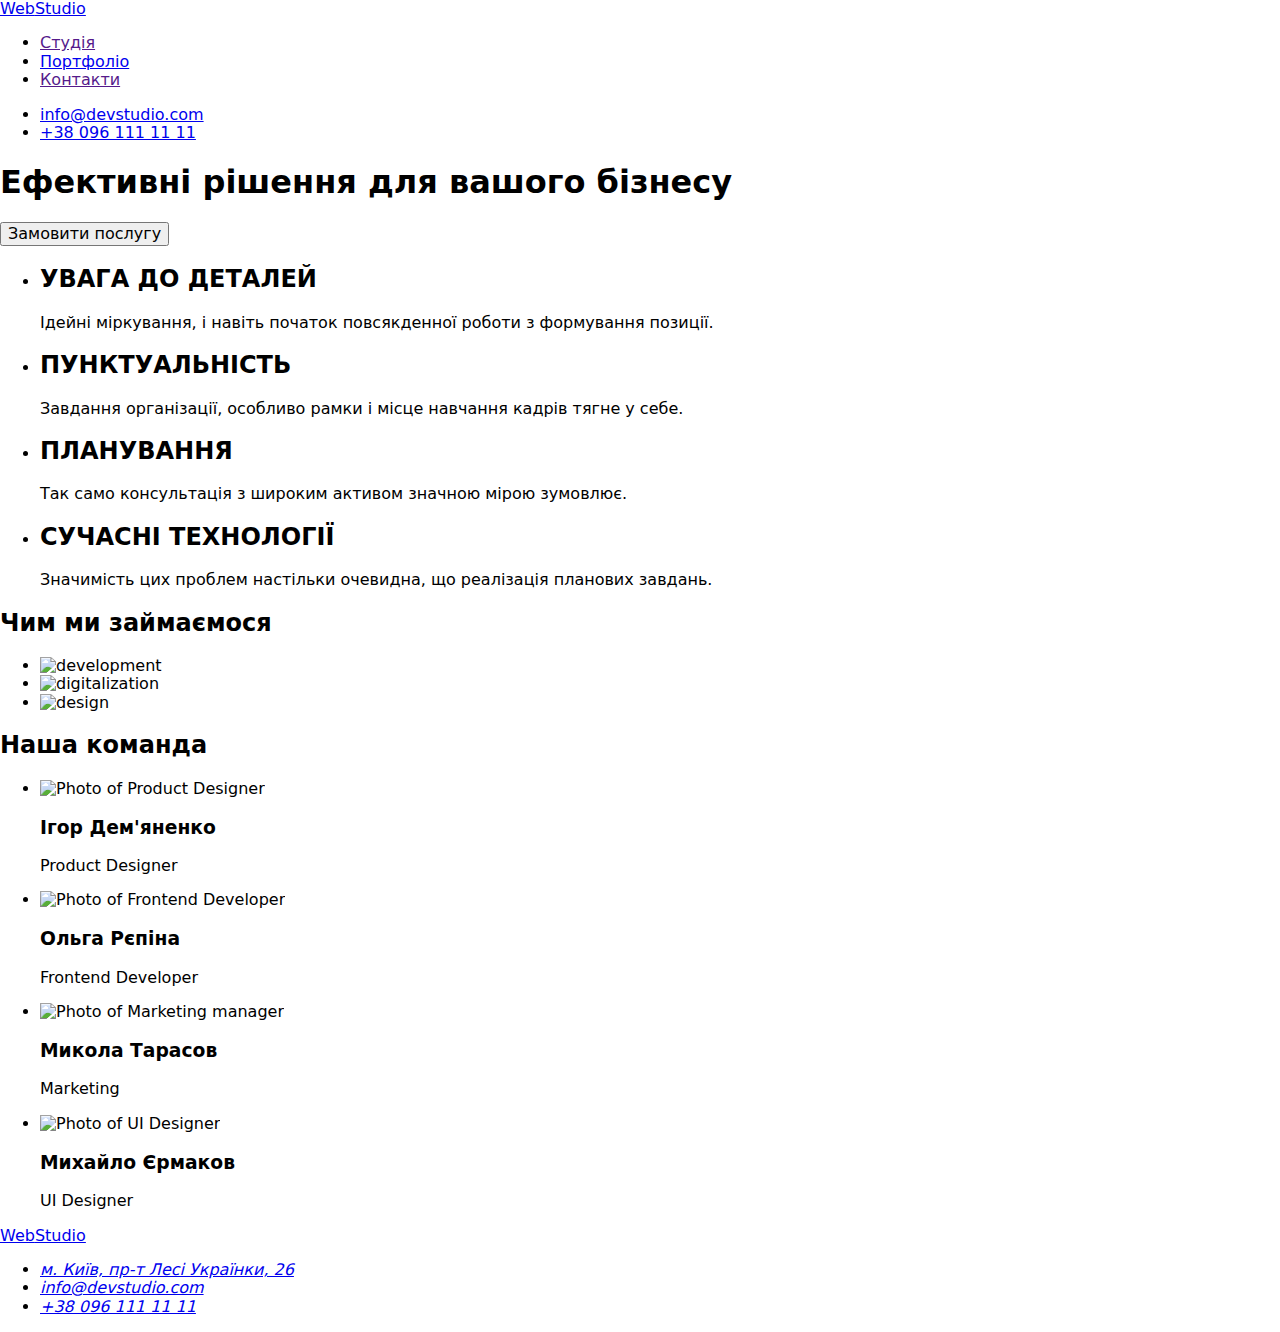
==== index.html @ 688cbc4c "Add files via upload" ====
<!DOCTYPE html>
<html lang="uk">
<head>
    <meta charset="UTF-8">
    <meta http-equiv="X-UA-Compatible" content="IE=edge">
    <meta name="viewport" content="width=device-width, initial-scale=1.0">
    <title>WebStudio</title>
    <link rel="preconnect" href="https://fonts.googleapis.com">
    <link rel="preconnect" href="https://fonts.gstatic.com" crossorigin>
    <link href="https://fonts.googleapis.com/css2?family=Raleway:wght@700&family=Roboto:wght@400;500;700;900&display=swap" rel="stylesheet">
    <link rel="stylesheet" href="https://cdnjs.cloudflare.com/ajax/libs/modern-normalize/1.1.0/modern-normalize.min.css">
    <link rel="stylesheet" href="./css/styles.css">
</head>
    <body>
         <header class="page-header">
            <div class="container">
                <nav class="header-nav list">
                    <a href="./index.html" class="header-logo"><span class="color-logo">Web</span>Studio</a>
                    <ul class="header-list">
                        <li class="item"><a href="" class="header-link link">Студія</a></li>
                        <li class="item"><a href="./portfolio.html" class="header-link link">Портфоліо</a></li>
                        <li class="item"><a href="" class="header-link link">Контакти</a></li>
                    </ul>
                </nav>
                <ul>
                    <li><a href="mailto:info@devstudio.com" class="address-link">info@devstudio.com</a></li>
                    <li><a href="tell:+380961111111" class="address-link">+38 096 111 11 11</a></li>
                    </ul>
            </div>
        </header>
        <main>
                <section class="hero">
                    <h1 class="hero-title">Ефективні рішення для вашого бізнесу</h1>
                    <button type="button" class="hero-btn">Замовити послугу</button>
                </section>  
            <section class="hero-topic">
                <div class="container">
                    <ul class="topic-list">
                    <li class="list-title">
                        <h2 class="main-title">УВАГА ДО ДЕТАЛЕЙ</h2>
                        <p class="second-title">Ідейні міркування, і навіть початок повсякденної роботи з формування позиції.</p>
                    </li>
                    <li class="list-title">
                        <h2 class="main-title">ПУНКТУАЛЬНІСТЬ</h2>
                        <p class="second-title">Завдання організації, особливо рамки і місце навчання кадрів тягне у себе.</p>
                    </li>
                    <li class="list-title">
                        <h2 class="main-title">ПЛАНУВАННЯ</h2>
                        <p class="second-title">Так само консультація з широким активом значною мірою зумовлює.</p>
                    </li>
                    <li class="list-title">
                        <h2 class="main-title">СУЧАСНІ ТЕХНОЛОГІЇ</h2>
                        <p class="second-title">Значимість цих проблем настільки очевидна, що реалізація планових завдань.</p>
                    </li>
                </ul></div>
            </section>
            <section class="about">
                <div class="container">
                    <h2 class="about-hero">Чим ми займаємося</h2>
                    <ul class="about-img">
                    <li class="img-list"><img src="./images/images_1.jpg" alt="development" width="400"></li>
                    <li class="img-list"><img src="./images/images_2.jpg" alt="digitalization" width="400"></li>
                    <li class="img-list"><img src="./images/images_3.jpg" alt="design" width="400"></li>
                    </ul>
                </div>
            </section>
            <section>
                <div class="container">
                    <h2 class="team">Наша команда</h2>
                    <ul class="team-list">
                        <li class="team-items">
                            <img class="img-team" src="./images/img_4.jpg" alt="Photo of Product Designer" width="400">
                            <h3 class="team-title">Ігор Дем'яненко</h3>
                            <p class="team-pre-title">Product Designer</p>
                        </li>
                        <li class="team-items">
                            <img class="img-team" src="./images/img_5.jpg" alt="Photo of Frontend Developer" width="400">
                            <h3 class="team-title">Ольга Рєпіна</h3>
                            <p class="team-pre-title">Frontend Developer</p>
                        </li>
                        <li class="team-items">
                            <img class="img-team" src="./images/img_6.jpg" alt="Photo of Marketing manager" width="400">
                            <h3 class="team-title">Микола Тарасов</h3>
                            <p class="team-pre-title">Marketing</p>
                        </li>
                        <li class="team-items">
                            <img class="img-team" src="./images/img_7.jpg" alt="Photo of UI Designer" width="400">
                            <h3 class="team-title">Михайло Єрмаков</h3>
                            <p class="team-pre-title">UI Designer</p>
                        </li>
                    </ul>
                </div>
            </section>
        </main>
        
        <!-- Футер-->
        <footer class="footer-block">
            <a href="/index.html" class="footer-logo"><span class="logo-footer">Web</span>Studio</a>
            <address class="footer-address">  
                <ul class="address-list">
                    <li><a href="https://www.google.com/maps/" class="footer-link-adress">м. Київ, пр-т Лесі Українки, 26</a></li>
                    <li><a href="mailto:info@devstudio.com" class="address-link">info@devstudio.com</a></li>
                    <li><a href="tell:+380961111111" class="address-link">+38 096 111 11 11</a></li>
                </ul>
            </address>
        </footer>
    </body>



</html>
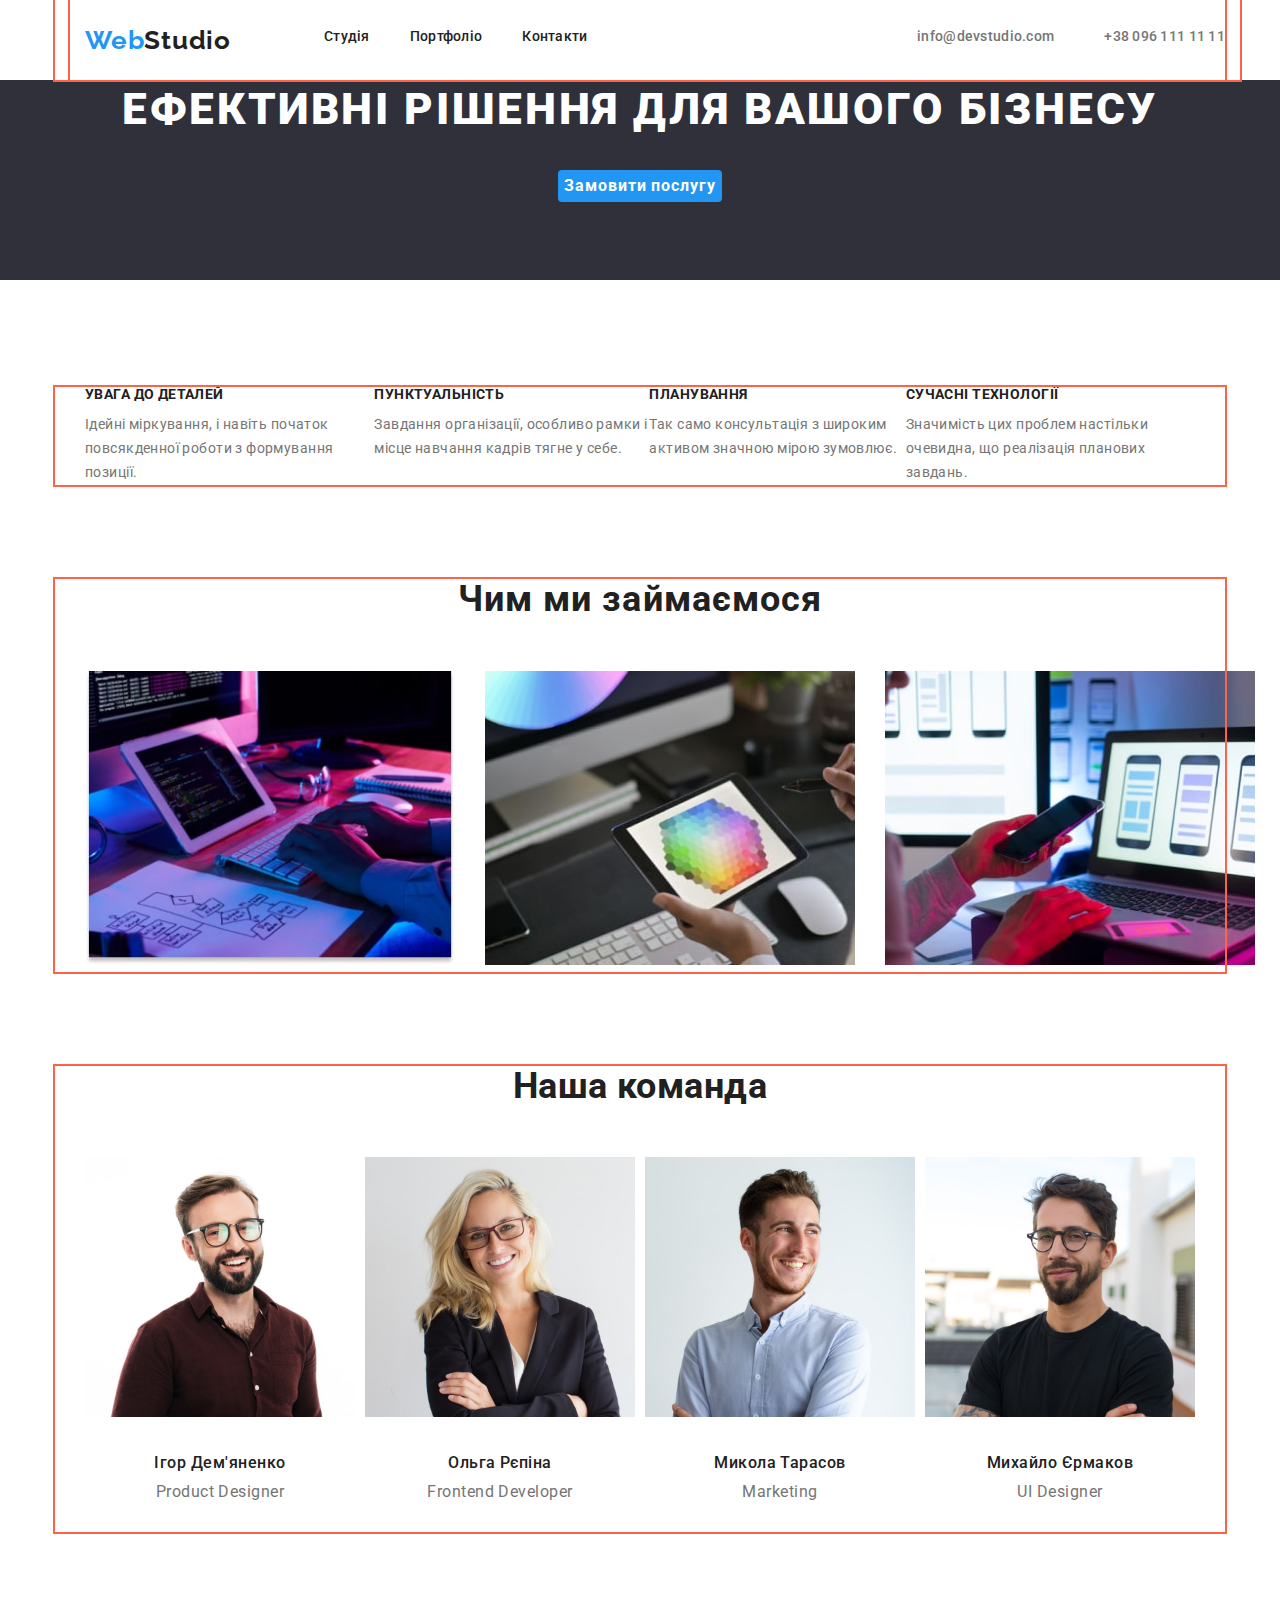
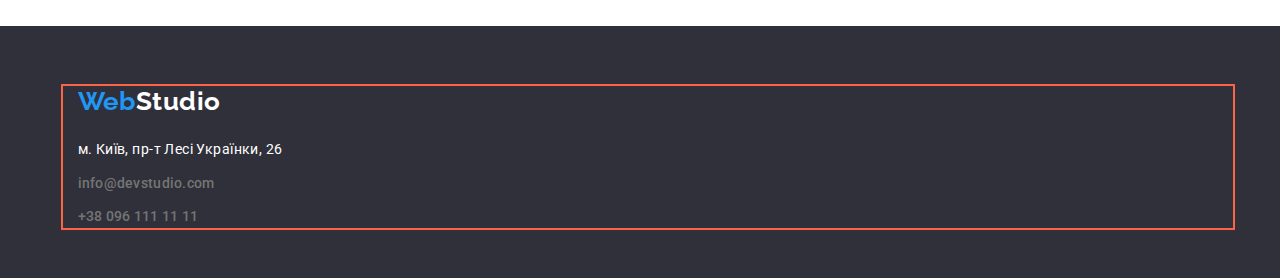
==== commit 1aacc706: "update_22.11" ====
--- a/index.html
+++ b/index.html
@@ -14,18 +14,19 @@
     <body>
          <header class="page-header">
             <div class="container">
-                <nav class="header-nav list">
+                <nav class="container header-nav">
                     <a href="./index.html" class="header-logo"><span class="color-logo">Web</span>Studio</a>
                     <ul class="header-list">
                         <li class="item"><a href="" class="header-link link">Студія</a></li>
                         <li class="item"><a href="./portfolio.html" class="header-link link">Портфоліо</a></li>
                         <li class="item"><a href="" class="header-link link">Контакти</a></li>
                     </ul>
+                
+                <ul class="mail-tell">
+                    <li class="item"><a href="mailto:info@devstudio.com" class="address-link">info@devstudio.com</a></li>
+                    <li class="item"><a href="tell:+380961111111" class="address-link">+38 096 111 11 11</a></li>
+                    </ul>
                 </nav>
-                <ul>
-                    <li><a href="mailto:info@devstudio.com" class="address-link">info@devstudio.com</a></li>
-                    <li><a href="tell:+380961111111" class="address-link">+38 096 111 11 11</a></li>
-                    </ul>
             </div>
         </header>
         <main>
@@ -51,40 +52,40 @@
                     <li class="list-title">
                         <h2 class="main-title">СУЧАСНІ ТЕХНОЛОГІЇ</h2>
                         <p class="second-title">Значимість цих проблем настільки очевидна, що реалізація планових завдань.</p>
-                    </li>
+                    </li> 
                 </ul></div>
             </section>
             <section class="about">
                 <div class="container">
                     <h2 class="about-hero">Чим ми займаємося</h2>
                     <ul class="about-img">
-                    <li class="img-list"><img src="./images/images_1.jpg" alt="development" width="400"></li>
-                    <li class="img-list"><img src="./images/images_2.jpg" alt="digitalization" width="400"></li>
-                    <li class="img-list"><img src="./images/images_3.jpg" alt="design" width="400"></li>
+                    <li class="img-list"><img src="./images/images_1.jpg" alt="development" width="370" height="294"></li>
+                    <li class="img-list"><img src="./images/images_2.jpg" alt="digitalization" width="370" height="294"></li>
+                    <li class="img-list"><img src="./images/images_3.jpg" alt="design" width="370" height="294"></li>
                     </ul>
                 </div>
             </section>
             <section>
                 <div class="container">
-                    <h2 class="team">Наша команда</h2>
+                    <h2 class="team-hero">Наша команда</h2>
                     <ul class="team-list">
                         <li class="team-items">
-                            <img class="img-team" src="./images/img_4.jpg" alt="Photo of Product Designer" width="400">
+                            <img class="img-team" src="./images/img_4.jpg" alt="Photo of Product Designer" width="270" height="260">
                             <h3 class="team-title">Ігор Дем'яненко</h3>
                             <p class="team-pre-title">Product Designer</p>
                         </li>
                         <li class="team-items">
-                            <img class="img-team" src="./images/img_5.jpg" alt="Photo of Frontend Developer" width="400">
+                            <img class="img-team" src="./images/img_5.jpg" alt="Photo of Frontend Developer" width="270" height="260">
                             <h3 class="team-title">Ольга Рєпіна</h3>
                             <p class="team-pre-title">Frontend Developer</p>
                         </li>
                         <li class="team-items">
-                            <img class="img-team" src="./images/img_6.jpg" alt="Photo of Marketing manager" width="400">
+                            <img class="img-team" src="./images/img_6.jpg" alt="Photo of Marketing manager" width="270" height="260">
                             <h3 class="team-title">Микола Тарасов</h3>
                             <p class="team-pre-title">Marketing</p>
                         </li>
                         <li class="team-items">
-                            <img class="img-team" src="./images/img_7.jpg" alt="Photo of UI Designer" width="400">
+                            <img class="img-team" src="./images/img_7.jpg" alt="Photo of UI Designer" width="270" height="260">
                             <h3 class="team-title">Михайло Єрмаков</h3>
                             <p class="team-pre-title">UI Designer</p>
                         </li>
@@ -95,14 +96,16 @@
         
         <!-- Футер-->
         <footer class="footer-block">
+            <div class="container">
             <a href="/index.html" class="footer-logo"><span class="logo-footer">Web</span>Studio</a>
             <address class="footer-address">  
                 <ul class="address-list">
-                    <li><a href="https://www.google.com/maps/" class="footer-link-adress">м. Київ, пр-т Лесі Українки, 26</a></li>
-                    <li><a href="mailto:info@devstudio.com" class="address-link">info@devstudio.com</a></li>
-                    <li><a href="tell:+380961111111" class="address-link">+38 096 111 11 11</a></li>
+                    <li class="item"><a href="https://www.google.com/maps/" class="footer-link-adress">м. Київ, пр-т Лесі Українки, 26</a></li>
+                    <li class="item"><a href="mailto:info@devstudio.com" class="address-link">info@devstudio.com</a></li>
+                    <li class="item"><a href="tell:+380961111111" class="address-link">+38 096 111 11 11</a></li>
                 </ul>
             </address>
+            </div>
         </footer>
     </body>
 
--- a/css/styles.css
+++ b/css/styles.css
@@ -0,0 +1,404 @@
+:root {
+    --primary-header-color: #FFFFFF;
+    --second-primary-color: #212121;
+    --logo-color-button:  #2196F3;
+    --color-p-text: #757575;
+}
+p, h1, h2, h3, h4, h5, h6 {
+    margin: 0;
+}
+ul {
+    margin: 0;
+    padding-left: 0px;
+}
+button {
+    cursor: pointer;
+    border: none;
+    border-radius: 4px;
+    
+} 
+body{
+    color: var(--second-primary-color);
+    font-family: "Roboto", sans-serif;
+    letter-spacing: 0.03em;
+    line-height: 1.5;
+    font-size: 16px;
+    margin: 0;
+}
+.link {
+    text-decoration: none;
+    list-style: none;
+}
+.list {
+    list-style: none;
+    text-decoration: none;
+}
+ul {
+    padding: 0;
+    margin: 0;
+}
+
+li, ul, h1, h2, a {
+    text-decoration: none;
+    list-style-type: none;
+}
+   
+.container {
+    margin-left: auto;
+    margin-right: auto;
+    width: 1170px;
+    outline: 2px solid tomato;
+    padding-right: 15px;
+    padding-left: 15px;
+}
+/* ------------------nav-list--------------*/
+.mail-tell {
+    display: flex;
+    margin-left: auto;
+}
+.mail-tell .item + .item {
+   margin-left: 50px; 
+}
+.header-nav {
+    display: flex;
+    align-items: center;
+    padding-right: 15px;
+    padding-left: 15px;
+    height: 80px;
+}
+/*--------------HEADER------------------- */
+
+.header-nav > ul> li {
+    list-style-type: none;
+}
+
+.header-list {
+    display: flex;
+    margin-left: 93px;
+}
+
+.header-list > .item:not(:last-child) {
+    margin-right: 40px;
+}
+
+.page-header {
+    background-color: var(--primary-header-color);
+    
+}
+.header-logo {
+    color: var(--second-primary-color);
+    font-weight: 700;
+    font-size: 26px;
+    line-height: 1.19;
+    letter-spacing: 0.03em;
+    font-family: 'Raleway';
+    font-style: normal;
+}
+.color-logo {
+    color: var(--logo-color-button);
+    font-family: 'Raleway';
+    font-style: normal;
+}
+
+.header-link {
+    font-weight: 500;
+    font-size: 14px;
+    line-height: 1.14;
+    letter-spacing: 0.02em;
+    color: var(--second-primary-color);
+}
+.address-link {
+    font-style: normal;
+    font-weight: 500;
+    font-size: 14px;
+    line-height: 1.14;
+    letter-spacing: 0.02em;
+    color: var(--color-p-text);
+    
+}
+
+
+.address-link:hover,
+.header-link:hover {
+   color: var(--logo-color-button);
+}
+
+
+/* -------------Main---------------- */
+
+.hero {
+    background-color: #2F303A;
+    text-align: center;
+    height: 200px;
+}
+.hero-title {
+    font-weight: 900;
+    font-size: 44px;
+    line-height: 1.36;
+    
+    letter-spacing: 0.06em;
+    text-transform: uppercase;
+    color: var(--primary-header-color);
+    margin-top: 0;
+    margin-bottom: 30px;
+    
+}
+.hero-btn {
+    font-weight: 700;
+    font-size: 16px;
+    line-height: 1.87;
+    letter-spacing: 0.06em;
+    color: var(--primary-header-color);
+    cursor: pointer;
+    background: #2196F3;
+    
+}
+.hero-topic {
+    margin-top: 107px;
+}
+/* ------------------HERO_TOPIC_---------- */ 
+
+.topic-list {
+    display: flex;
+    margin-bottom: 94px;
+    padding-left: 15px;
+    padding-right: 15px;
+}
+.main-title {
+    font-weight: 700;
+    font-size: 14px;
+    line-height: 1.14;
+    letter-spacing: 0.03em;
+    text-transform: uppercase;
+    color: var(--second-primary-color);
+
+    margin-bottom: 10px
+}
+.second-title {
+    font-weight: 400;
+    font-size: 14px;
+    line-height: 1.71;
+    letter-spacing: 0.03em;
+    color: var(--color-p-text);
+}
+/* -----------------What we are do------------ */
+.about-hero {
+    font-weight: 700;
+    font-size: 36px;
+    line-height: 1.16;
+    text-align: center;
+    letter-spacing: 0.03em;
+    color: var(--second-primary-color);
+    margin-bottom: 50px;
+
+}
+.about-img {
+    display: flex;
+    margin-bottom: 94px;
+    justify-content: space-around;
+
+}
+.about-img > .img-list:not(:last-child) {
+    margin-right: 30px;
+}
+
+
+/* --------------------Our TEAM--------- */
+.team-hero {
+    font-weight: 700;
+    font-size: 36px;
+    line-height: 1.16;
+}
+.team-hero {
+    text-align: center;
+    margin-bottom: 50px;
+}
+   
+.about-img {
+    padding-left: 15px;
+    padding-right: 15px;
+}
+
+.team-list {
+    display: flex;
+    padding-left: 15px;
+    padding-right: 15px;
+    justify-content: space-between;
+    margin-bottom: 94px;
+    
+
+}
+.team-list > li {
+    text-align: center;
+}
+
+.team-title {
+    font-weight: 500;
+    font-size: 16px;
+    line-height: 1.18;
+    letter-spacing: 0.03em;
+    color: var(--second-primary-color);
+    margin-bottom: 10px;
+}
+.team-pre-title {
+    font-weight: 400;
+    font-size: 16px;
+    line-height: 1.18;
+    letter-spacing: 0.03em;
+    color: var(--color-p-text);
+    margin-bottom: 30px;
+}
+.img-team {
+    margin-bottom: 30px;
+}
+
+/* ------------------------ФУТер ------------ */
+.address-list, a {
+    font-style: normal;
+    list-style-type: none;
+    
+}
+
+.address-list {
+    flex-wrap: wrap;
+    margin-top: 20px;
+}
+.footer-block {
+    padding-top: 60px;
+    padding-bottom: 60px;
+    padding-left: 15px;
+}
+.item:not(:last-child) {
+    margin-bottom: 9px;
+}
+.address-list:hover {
+    color: var(--logo-color-button);
+}
+.footer-link-adress:hover {
+    color: var(--logo-color-button);
+}
+.logo-footer{
+    color: var(--logo-color-button);
+    font-weight: 700;
+    font-size: 26px;
+    line-height: 1.19;
+    font-family: 'Raleway';
+    font-style: normal;
+    font-weight: 700;
+    
+}
+.footer-logo {
+    color: var(--primary-header-color);
+    font-weight: 700;
+    font-size: 26px;
+    line-height: 1.19;
+    font-family: 'Raleway';
+    font-style: normal;
+    font-weight: 700;
+}
+
+
+.footer-block {
+    background-color: #2F303A;
+    height: 252px;
+}
+.footer-link-adress {
+    font-weight: 400;
+    font-size: 14px;
+    line-height: 1.71;
+    letter-spacing: 0.03em;
+    color: #FFFFFF;
+    padding: 0;
+
+}
+/* ----------------------------Portfolio-------------------------- */
+
+.top-list {
+    display: flex;
+    margin-top: 94px;
+    justify-content: center;
+    
+}
+
+.top-list > li:not(:last-child) {
+    margin-right: 8px;
+    
+}
+
+.portfolio-list {
+    margin-top: 34px;
+}
+
+.button-portfolio {
+    background: #F5F4FA;
+    border-radius: 4px;
+    font-family: inherit;
+    font-weight: 500;
+    font-size: 16px;
+    line-height: 1.62;
+    text-align: center;
+    padding: 6px 22px;
+    
+}
+.button-portfolio:hover {
+    color: var(--primary-header-color);
+    background-color: var(--logo-color-button);
+}
+.portfolio-title {
+    font-weight: 700;
+    font-size: 18px;
+    line-height: 2;
+    letter-spacing: 0.06em;
+    color: #212121;
+    padding: 20px 24px 4px 24px;
+    
+}
+.portfolio-pre-title {
+    font-weight: 400;
+    font-size: 16px;
+    line-height: 1.88;
+    letter-spacing: 0.03em;
+    color: #757575;
+    padding-bottom: 20px;
+    padding-left: 24px;
+    padding-right: 24px;
+}
+
+.container-portfolio {
+    width: 1170px;
+    padding-left: 15px;
+    padding-right: 15px;
+    margin-left: auto;
+    margin-right: auto;
+    outline: 2px solid tomato;
+    margin-bottom: 94px;
+    /* background-color: tomato; */
+}
+
+.portfolio-list {
+    display: flex;
+    flex-wrap: wrap;
+} 
+/* .portfolio-items {
+    width: 370px;
+    margin-right: 30px;
+    margin-bottom: 30px;
+    background-color: teal; 
+
+} */
+.portfolio-items:nth-child(3n) {
+    margin-right: 0;
+
+}
+/* .portfolio-items:nth-last-child(-n+3) {
+    margin-bottom: 0;
+
+}  */
+.portfolio-items {
+    width: calc((100% - 60px) / 3);
+    margin-right: 30px;
+}
+
+
+
+
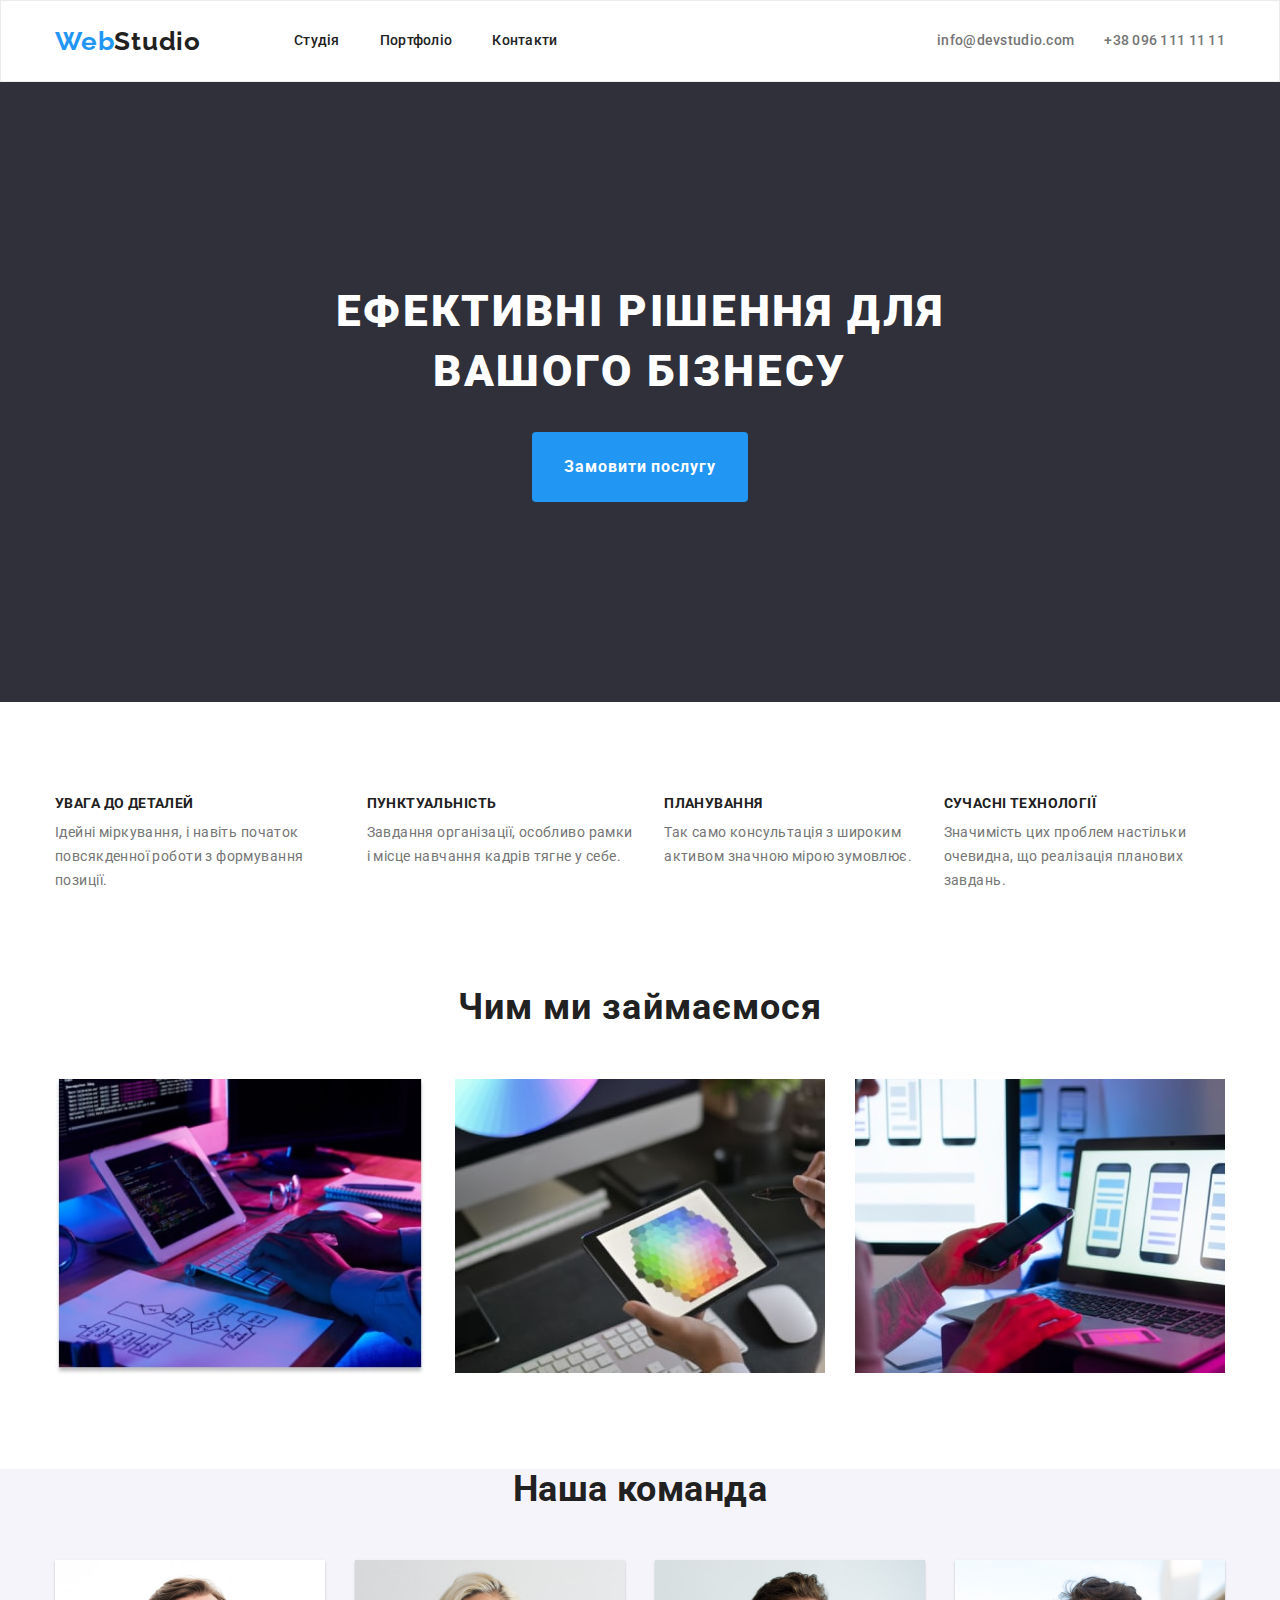
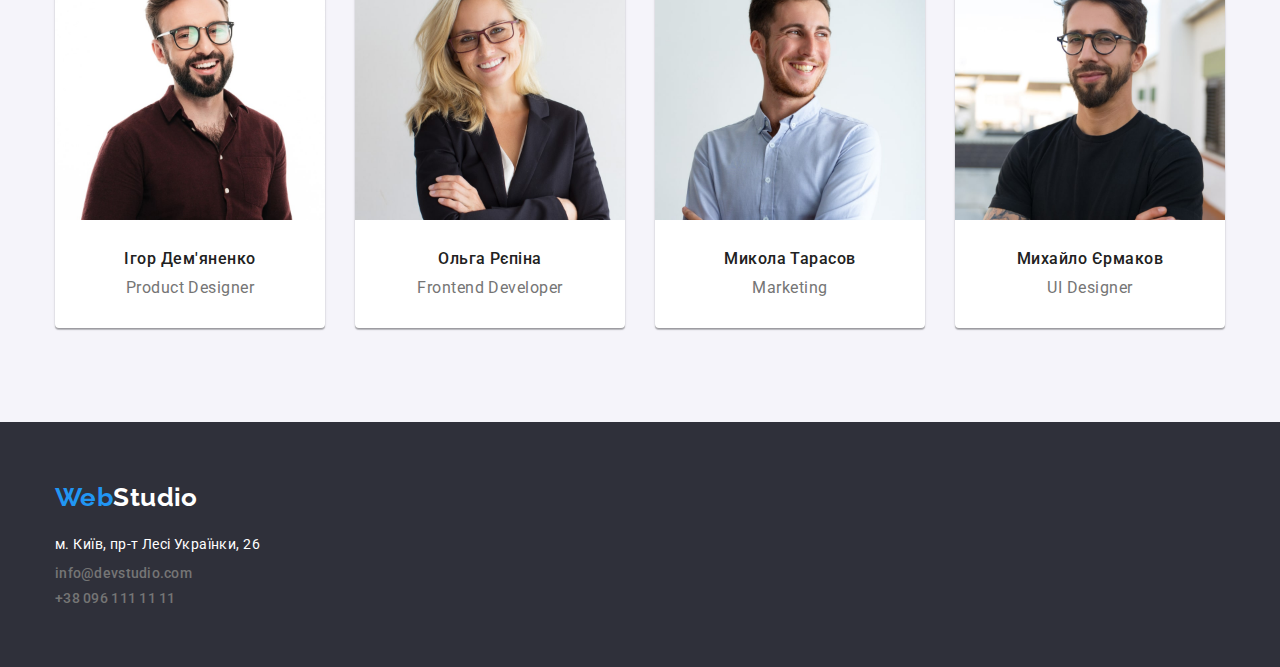
==== commit 64327154: "update_24.11" ====
--- a/index.html
+++ b/index.html
@@ -13,20 +13,19 @@
 </head>
     <body>
          <header class="page-header">
-            <div class="container">
-                <nav class="container header-nav">
+            <div class="container-header">
+                <nav class="header-nav">
                     <a href="./index.html" class="header-logo"><span class="color-logo">Web</span>Studio</a>
                     <ul class="header-list">
                         <li class="item"><a href="" class="header-link link">Студія</a></li>
                         <li class="item"><a href="./portfolio.html" class="header-link link">Портфоліо</a></li>
                         <li class="item"><a href="" class="header-link link">Контакти</a></li>
                     </ul>
-                
+                </nav>
                 <ul class="mail-tell">
                     <li class="item"><a href="mailto:info@devstudio.com" class="address-link">info@devstudio.com</a></li>
                     <li class="item"><a href="tell:+380961111111" class="address-link">+38 096 111 11 11</a></li>
                     </ul>
-                </nav>
             </div>
         </header>
         <main>
@@ -35,6 +34,7 @@
                     <button type="button" class="hero-btn">Замовити послугу</button>
                 </section>  
             <section class="hero-topic">
+                <h2 class="unknown">Всі наші плюси</h2>
                 <div class="container">
                     <ul class="topic-list">
                     <li class="list-title">
@@ -65,7 +65,7 @@
                     </ul>
                 </div>
             </section>
-            <section>
+            <section class="team">
                 <div class="container">
                     <h2 class="team-hero">Наша команда</h2>
                     <ul class="team-list">
@@ -100,9 +100,9 @@
             <a href="/index.html" class="footer-logo"><span class="logo-footer">Web</span>Studio</a>
             <address class="footer-address">  
                 <ul class="address-list">
-                    <li class="item"><a href="https://www.google.com/maps/" class="footer-link-adress">м. Київ, пр-т Лесі Українки, 26</a></li>
-                    <li class="item"><a href="mailto:info@devstudio.com" class="address-link">info@devstudio.com</a></li>
-                    <li class="item"><a href="tell:+380961111111" class="address-link">+38 096 111 11 11</a></li>
+                    <li class="item"><a href="https://www.google.com/maps/" class="footer-link-adress" style="padding: 0;">м. Київ, пр-т Лесі Українки, 26</a></li>
+                    <li class="item"><a href="mailto:info@devstudio.com" class="address-link" style="padding: 0;">info@devstudio.com</a></li>
+                    <li class="item"><a href="tell:+380961111111" class="address-link" style="padding: 0;">+38 096 111 11 11</a></li>
                 </ul>
             </address>
             </div>
--- a/css/styles.css
+++ b/css/styles.css
@@ -6,6 +6,7 @@
 }
 p, h1, h2, h3, h4, h5, h6 {
     margin: 0;
+    padding: 0;
 }
 ul {
     margin: 0;
@@ -21,8 +22,8 @@
     color: var(--second-primary-color);
     font-family: "Roboto", sans-serif;
     letter-spacing: 0.03em;
-    line-height: 1.5;
-    font-size: 16px;
+    line-height: 1.14;
+    font-size: 14px;
     margin: 0;
 }
 .link {
@@ -43,31 +44,51 @@
     list-style-type: none;
 }
    
+img {
+    display: block;
+    max-width: 100%;
+    height: auto;
+}
+
 .container {
     margin-left: auto;
     margin-right: auto;
-    width: 1170px;
-    outline: 2px solid tomato;
+    width: 1200px;
+    /* outline: 2px solid tomato; */
     padding-right: 15px;
     padding-left: 15px;
+    
+}
+.container-header {
+    display: flex;
+    margin-left: auto;
+    margin-right: auto;
+    width: 1200px;
+    padding-right: 15px;
+    padding-left: 15px;
 }
 /* ------------------nav-list--------------*/
 .mail-tell {
     display: flex;
     margin-left: auto;
-}
-.mail-tell .item + .item {
-   margin-left: 50px; 
-}
+    align-items: center;
+}
+.mail-tell >.item:not(:last-child) {
+    margin-right: 30px;
+}
+
 .header-nav {
     display: flex;
     align-items: center;
-    padding-right: 15px;
-    padding-left: 15px;
-    height: 80px;
-}
+}
+
 /*--------------HEADER------------------- */
 
+.cont-resume {
+    padding: 20px 24px;
+    border: 1px solid #EEEEEE;
+    border-top: none;
+}
 .header-nav > ul> li {
     list-style-type: none;
 }
@@ -83,7 +104,7 @@
 
 .page-header {
     background-color: var(--primary-header-color);
-    
+    border: 1px solid #ECECEC;
 }
 .header-logo {
     color: var(--second-primary-color);
@@ -93,6 +114,8 @@
     letter-spacing: 0.03em;
     font-family: 'Raleway';
     font-style: normal;
+    align-items: center;
+    
 }
 .color-logo {
     color: var(--logo-color-button);
@@ -101,13 +124,21 @@
 }
 
 .header-link {
+
     font-weight: 500;
     font-size: 14px;
     line-height: 1.14;
     letter-spacing: 0.02em;
+
+    display: block;
+    padding: 32px 0;
     color: var(--second-primary-color);
 }
 .address-link {
+    display: block;
+    padding: 32px 0;
+
+
     font-style: normal;
     font-weight: 500;
     font-size: 14px;
@@ -116,8 +147,6 @@
     color: var(--color-p-text);
     
 }
-
-
 .address-link:hover,
 .header-link:hover {
    color: var(--logo-color-button);
@@ -129,18 +158,18 @@
 .hero {
     background-color: #2F303A;
     text-align: center;
-    height: 200px;
+    padding: 200px 0;
 }
 .hero-title {
     font-weight: 900;
     font-size: 44px;
     line-height: 1.36;
-    
     letter-spacing: 0.06em;
     text-transform: uppercase;
     color: var(--primary-header-color);
-    margin-top: 0;
-    margin-bottom: 30px;
+    
+    margin: 0 auto 30px;
+    width: 696px;
     
 }
 .hero-btn {
@@ -151,18 +180,21 @@
     color: var(--primary-header-color);
     cursor: pointer;
     background: #2196F3;
+
+    padding: 20px 32px;
     
 }
 .hero-topic {
-    margin-top: 107px;
+     padding: 94px 0;
 }
 /* ------------------HERO_TOPIC_---------- */ 
 
+.unknown {
+	display: none;
+}
 .topic-list {
     display: flex;
-    margin-bottom: 94px;
-    padding-left: 15px;
-    padding-right: 15px;
+    gap: 30px;
 }
 .main-title {
     font-weight: 700;
@@ -182,6 +214,9 @@
     color: var(--color-p-text);
 }
 /* -----------------What we are do------------ */
+.about {
+    padding-bottom: 94px;
+}
 .about-hero {
     font-weight: 700;
     font-size: 36px;
@@ -194,8 +229,8 @@
 }
 .about-img {
     display: flex;
-    margin-bottom: 94px;
     justify-content: space-around;
+    
 
 }
 .about-img > .img-list:not(:last-child) {
@@ -204,6 +239,15 @@
 
 
 /* --------------------Our TEAM--------- */
+.team-items {
+    background: #FFFFFF;
+    box-shadow: 0px 1px 3px rgba(0, 0, 0, 0.12), 0px 1px 1px rgba(0, 0, 0, 0.14), 0px 2px 1px rgba(0, 0, 0, 0.2);
+    border-radius: 0px 0px 4px 4px;
+}
+.team {
+    padding-bottom: 94px;
+    background: #F5F4FA
+}
 .team-hero {
     font-weight: 700;
     font-size: 36px;
@@ -214,19 +258,9 @@
     margin-bottom: 50px;
 }
    
-.about-img {
-    padding-left: 15px;
-    padding-right: 15px;
-}
-
 .team-list {
     display: flex;
-    padding-left: 15px;
-    padding-right: 15px;
     justify-content: space-between;
-    margin-bottom: 94px;
-    
-
 }
 .team-list > li {
     text-align: center;
@@ -238,7 +272,10 @@
     line-height: 1.18;
     letter-spacing: 0.03em;
     color: var(--second-primary-color);
-    margin-bottom: 10px;
+    
+
+    padding-top: 30px;
+    padding-bottom: 10px;
 }
 .team-pre-title {
     font-weight: 400;
@@ -246,35 +283,35 @@
     line-height: 1.18;
     letter-spacing: 0.03em;
     color: var(--color-p-text);
-    margin-bottom: 30px;
+
+    padding-bottom: 30px;
 }
 .img-team {
-    margin-bottom: 30px;
+    display: block;
+    max-width: 100%;
+    height: auto;
 }
 
 /* ------------------------ФУТер ------------ */
 .address-list, a {
     font-style: normal;
     list-style-type: none;
-    
-}
-
+}
 .address-list {
-    flex-wrap: wrap;
-    margin-top: 20px;
-}
+    display: flex;
+    flex-direction: column;
+    gap: 9px;
+}
+
 .footer-block {
     padding-top: 60px;
     padding-bottom: 60px;
-    padding-left: 15px;
-}
-.item:not(:last-child) {
-    margin-bottom: 9px;
-}
+}
+
 .address-list:hover {
     color: var(--logo-color-button);
 }
-.footer-link-adress:hover {
+.footer-link-address:hover {
     color: var(--logo-color-button);
 }
 .logo-footer{
@@ -295,12 +332,14 @@
     font-family: 'Raleway';
     font-style: normal;
     font-weight: 700;
+
+    display: inline-block;
+    margin-bottom: 20px;
 }
 
 
 .footer-block {
     background-color: #2F303A;
-    height: 252px;
 }
 .footer-link-adress {
     font-weight: 400;
@@ -308,26 +347,32 @@
     line-height: 1.71;
     letter-spacing: 0.03em;
     color: #FFFFFF;
-    padding: 0;
+   
 
 }
 /* ----------------------------Portfolio-------------------------- */
-
+.portfolio {
+    padding: 94px 0;
+}
 .top-list {
     display: flex;
-    margin-top: 94px;
     justify-content: center;
-    
-}
-
+    margin-bottom: 34px;
+}
+
+
+.portfolio-items {
+    box-shadow: 0px 1px 1px rgba(0, 0, 0, 0.12), 0px 4px 4px rgba(0, 0, 0, 0.06), 1px 4px 6px rgba(0, 0, 0, 0.16);
+}
 .top-list > li:not(:last-child) {
     margin-right: 8px;
     
 }
-
 .portfolio-list {
-    margin-top: 34px;
-}
+    display: flex;
+    flex-wrap: wrap;
+    gap: 30px;
+} 
 
 .button-portfolio {
     background: #F5F4FA;
@@ -350,8 +395,7 @@
     line-height: 2;
     letter-spacing: 0.06em;
     color: #212121;
-    padding: 20px 24px 4px 24px;
-    
+    margin-bottom: 4px;
 }
 .portfolio-pre-title {
     font-weight: 400;
@@ -359,46 +403,9 @@
     line-height: 1.88;
     letter-spacing: 0.03em;
     color: #757575;
-    padding-bottom: 20px;
-    padding-left: 24px;
-    padding-right: 24px;
-}
-
-.container-portfolio {
-    width: 1170px;
-    padding-left: 15px;
-    padding-right: 15px;
-    margin-left: auto;
-    margin-right: auto;
-    outline: 2px solid tomato;
-    margin-bottom: 94px;
-    /* background-color: tomato; */
-}
-
-.portfolio-list {
-    display: flex;
-    flex-wrap: wrap;
-} 
-/* .portfolio-items {
-    width: 370px;
-    margin-right: 30px;
-    margin-bottom: 30px;
-    background-color: teal; 
-
-} */
-.portfolio-items:nth-child(3n) {
-    margin-right: 0;
-
-}
-/* .portfolio-items:nth-last-child(-n+3) {
-    margin-bottom: 0;
-
-}  */
-.portfolio-items {
-    width: calc((100% - 60px) / 3);
-    margin-right: 30px;
-}
-
-
-
-
+}
+
+
+
+
+
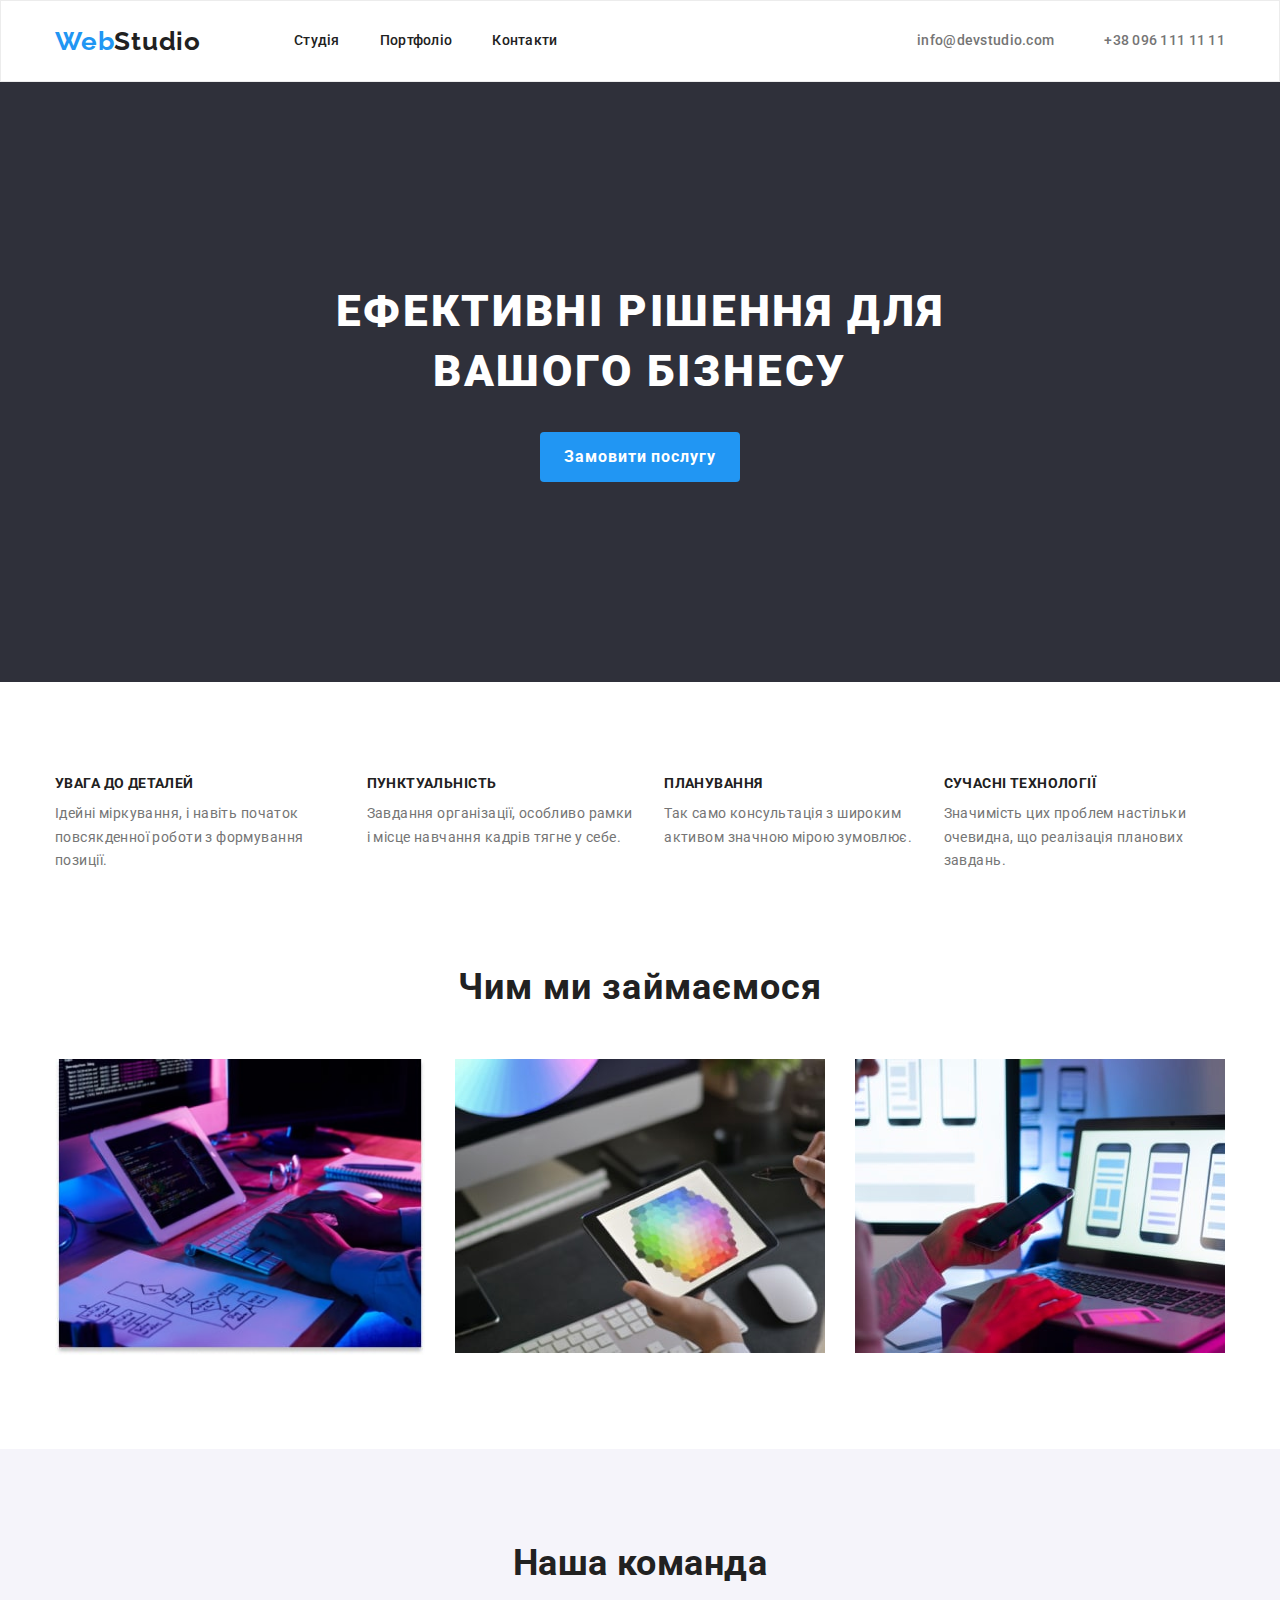
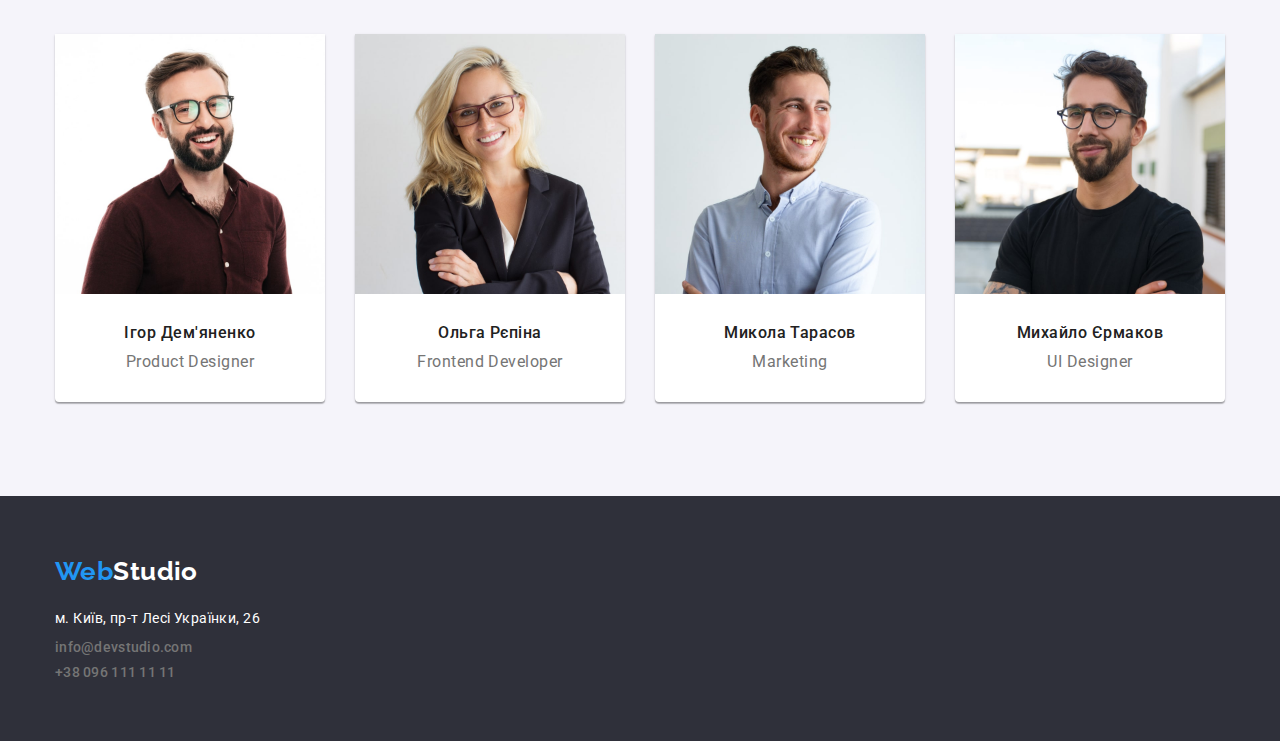
==== commit 8aab9303: "update_24.11" ====
--- a/index.html
+++ b/index.html
@@ -13,7 +13,7 @@
 </head>
     <body>
          <header class="page-header">
-            <div class="container-header">
+            <div class="container flex">
                 <nav class="header-nav">
                     <a href="./index.html" class="header-logo"><span class="color-logo">Web</span>Studio</a>
                     <ul class="header-list">
@@ -30,12 +30,14 @@
         </header>
         <main>
                 <section class="hero">
+                    <div class="container">
                     <h1 class="hero-title">Ефективні рішення для вашого бізнесу</h1>
                     <button type="button" class="hero-btn">Замовити послугу</button>
+                    </div>
                 </section>  
             <section class="hero-topic">
-                <h2 class="unknown">Всі наші плюси</h2>
                 <div class="container">
+                    <h2 class="unknown">Всі наші плюси</h2>
                     <ul class="topic-list">
                     <li class="list-title">
                         <h2 class="main-title">УВАГА ДО ДЕТАЛЕЙ</h2>
--- a/css/styles.css
+++ b/css/styles.css
@@ -12,12 +12,22 @@
     margin: 0;
     padding-left: 0px;
 }
-button {
+/* button {
     cursor: pointer;
     border: none;
     border-radius: 4px;
-    
-} 
+    width: 200px;
+    height: 50px;
+    
+}  */
+/* .hero-btn {
+    cursor: pointer;
+    border: none;
+    border-radius: 4px;
+    width: 200px;
+    height: 50px;
+    cursor: pointer;
+} */
 body{
     color: var(--second-primary-color);
     font-family: "Roboto", sans-serif;
@@ -57,15 +67,10 @@
     /* outline: 2px solid tomato; */
     padding-right: 15px;
     padding-left: 15px;
-    
-}
-.container-header {
-    display: flex;
-    margin-left: auto;
-    margin-right: auto;
-    width: 1200px;
-    padding-right: 15px;
-    padding-left: 15px;
+}
+.flex {
+    display: flex;
+    align-items: center;
 }
 /* ------------------nav-list--------------*/
 .mail-tell {
@@ -74,7 +79,7 @@
     align-items: center;
 }
 .mail-tell >.item:not(:last-child) {
-    margin-right: 30px;
+    margin-right: 50px;
 }
 
 .header-nav {
@@ -86,7 +91,7 @@
 
 .cont-resume {
     padding: 20px 24px;
-    border: 1px solid #EEEEEE;
+    border-bottom: 1px solid #EEEEEE;
     border-top: none;
 }
 .header-nav > ul> li {
@@ -180,8 +185,14 @@
     color: var(--primary-header-color);
     cursor: pointer;
     background: #2196F3;
-
-    padding: 20px 32px;
+    
+    cursor: pointer;
+    border: none;
+    border-radius: 4px;
+    width: 200px;
+    height: 50px;
+    cursor: pointer;
+
     
 }
 .hero-topic {
@@ -243,8 +254,10 @@
     background: #FFFFFF;
     box-shadow: 0px 1px 3px rgba(0, 0, 0, 0.12), 0px 1px 1px rgba(0, 0, 0, 0.14), 0px 2px 1px rgba(0, 0, 0, 0.2);
     border-radius: 0px 0px 4px 4px;
+    text-align: center;
 }
 .team {
+    padding-top: 94px;
     padding-bottom: 94px;
     background: #F5F4FA
 }
@@ -262,9 +275,7 @@
     display: flex;
     justify-content: space-between;
 }
-.team-list > li {
-    text-align: center;
-}
+
 
 .team-title {
     font-weight: 500;
@@ -272,10 +283,8 @@
     line-height: 1.18;
     letter-spacing: 0.03em;
     color: var(--second-primary-color);
-    
-
     padding-top: 30px;
-    padding-bottom: 10px;
+    margin-bottom: 10px;
 }
 .team-pre-title {
     font-weight: 400;
@@ -347,8 +356,10 @@
     line-height: 1.71;
     letter-spacing: 0.03em;
     color: #FFFFFF;
-   
-
+}
+.footer-link-adress:hover,
+.footer-link-adress:focus {
+    color: var(--logo-color-button);
 }
 /* ----------------------------Portfolio-------------------------- */
 .portfolio {
@@ -357,13 +368,9 @@
 .top-list {
     display: flex;
     justify-content: center;
-    margin-bottom: 34px;
-}
-
-
-.portfolio-items {
-    box-shadow: 0px 1px 1px rgba(0, 0, 0, 0.12), 0px 4px 4px rgba(0, 0, 0, 0.06), 1px 4px 6px rgba(0, 0, 0, 0.16);
-}
+    margin-bottom: 50px;
+}
+
 .top-list > li:not(:last-child) {
     margin-right: 8px;
     
@@ -373,6 +380,21 @@
     flex-wrap: wrap;
     gap: 30px;
 } 
+.portfolio-title {
+    font-weight: 700;
+    font-size: 18px;
+    line-height: 2;
+    letter-spacing: 0.06em;
+    color: #212121;
+    margin-bottom: 4px;
+}
+.portfolio-pre-title {
+    font-weight: 400;
+    font-size: 16px;
+    line-height: 1.88;
+    letter-spacing: 0.03em;
+    color: #757575;
+}
 
 .button-portfolio {
     background: #F5F4FA;
@@ -383,29 +405,14 @@
     line-height: 1.62;
     text-align: center;
     padding: 6px 22px;
-    
+    border: none;
 }
 .button-portfolio:hover {
     color: var(--primary-header-color);
     background-color: var(--logo-color-button);
 }
-.portfolio-title {
-    font-weight: 700;
-    font-size: 18px;
-    line-height: 2;
-    letter-spacing: 0.06em;
-    color: #212121;
-    margin-bottom: 4px;
-}
-.portfolio-pre-title {
-    font-weight: 400;
-    font-size: 16px;
-    line-height: 1.88;
-    letter-spacing: 0.03em;
-    color: #757575;
-}
-
-
-
-
-
+
+
+
+
+
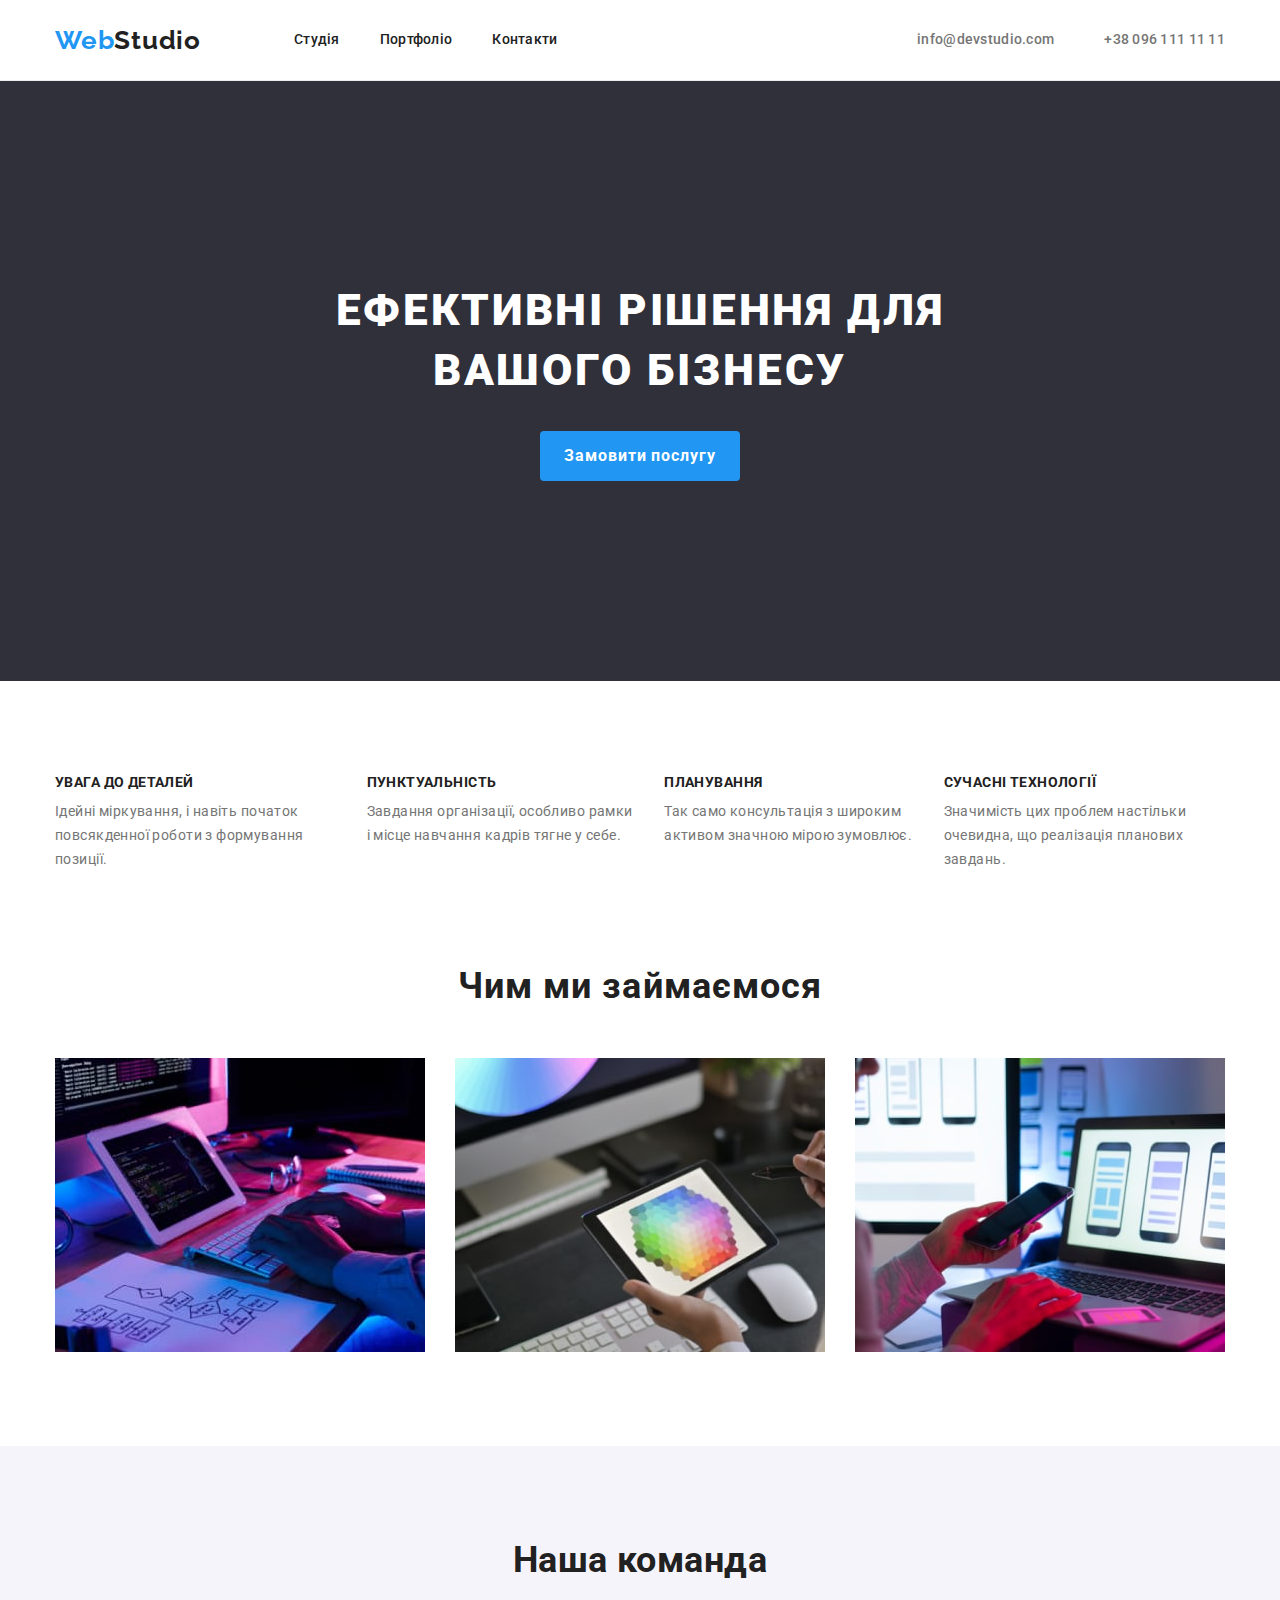
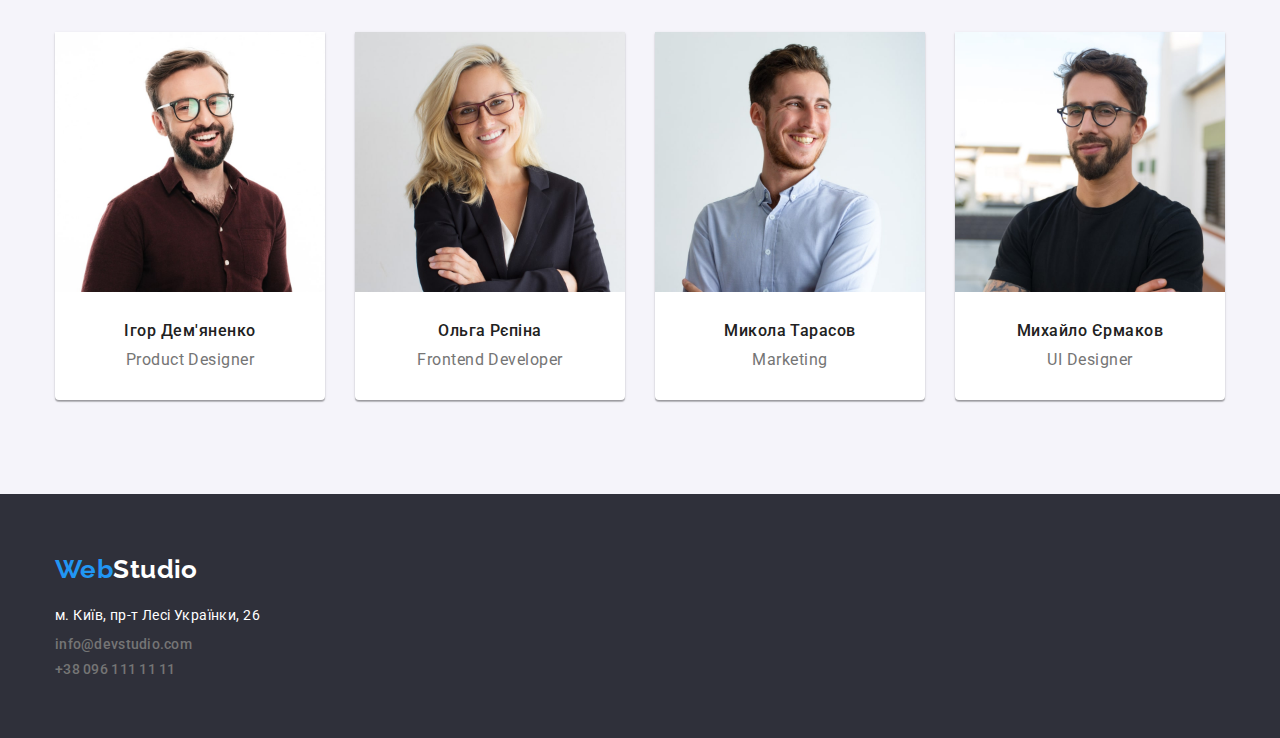
==== commit 9f1a0f7c: "finaly_update_28" ====
--- a/index.html
+++ b/index.html
@@ -61,7 +61,7 @@
                 <div class="container">
                     <h2 class="about-hero">Чим ми займаємося</h2>
                     <ul class="about-img">
-                    <li class="img-list"><img src="./images/images_1.jpg" alt="development" width="370" height="294"></li>
+                    <li class="img-list"><img src="./images/image_14.jpg" alt="development" width="370" height="294"></li>
                     <li class="img-list"><img src="./images/images_2.jpg" alt="digitalization" width="370" height="294"></li>
                     <li class="img-list"><img src="./images/images_3.jpg" alt="design" width="370" height="294"></li>
                     </ul>
@@ -72,22 +72,22 @@
                     <h2 class="team-hero">Наша команда</h2>
                     <ul class="team-list">
                         <li class="team-items">
-                            <img class="img-team" src="./images/img_4.jpg" alt="Photo of Product Designer" width="270" height="260">
+                            <img src="./images/img_4.jpg" alt="Photo of Product Designer" width="270" height="260">
                             <h3 class="team-title">Ігор Дем'яненко</h3>
                             <p class="team-pre-title">Product Designer</p>
                         </li>
                         <li class="team-items">
-                            <img class="img-team" src="./images/img_5.jpg" alt="Photo of Frontend Developer" width="270" height="260">
+                            <img src="./images/img_5.jpg" alt="Photo of Frontend Developer" width="270" height="260">
                             <h3 class="team-title">Ольга Рєпіна</h3>
                             <p class="team-pre-title">Frontend Developer</p>
                         </li>
                         <li class="team-items">
-                            <img class="img-team" src="./images/img_6.jpg" alt="Photo of Marketing manager" width="270" height="260">
+                            <img src="./images/img_6.jpg" alt="Photo of Marketing manager" width="270" height="260">
                             <h3 class="team-title">Микола Тарасов</h3>
                             <p class="team-pre-title">Marketing</p>
                         </li>
                         <li class="team-items">
-                            <img class="img-team" src="./images/img_7.jpg" alt="Photo of UI Designer" width="270" height="260">
+                            <img src="./images/img_7.jpg" alt="Photo of UI Designer" width="270" height="260">
                             <h3 class="team-title">Михайло Єрмаков</h3>
                             <p class="team-pre-title">UI Designer</p>
                         </li>
--- a/css/styles.css
+++ b/css/styles.css
@@ -91,7 +91,7 @@
 
 .cont-resume {
     padding: 20px 24px;
-    border-bottom: 1px solid #EEEEEE;
+    border: 1px solid #EEEEEE;
     border-top: none;
 }
 .header-nav > ul> li {
@@ -109,7 +109,7 @@
 
 .page-header {
     background-color: var(--primary-header-color);
-    border: 1px solid #ECECEC;
+    border-bottom: 1px solid #ECECEC;
 }
 .header-logo {
     color: var(--second-primary-color);
@@ -189,9 +189,8 @@
     cursor: pointer;
     border: none;
     border-radius: 4px;
-    width: 200px;
-    height: 50px;
-    cursor: pointer;
+    cursor: pointer;
+    padding: 10px 24px;
 
     
 }
@@ -294,11 +293,6 @@
     color: var(--color-p-text);
 
     padding-bottom: 30px;
-}
-.img-team {
-    display: block;
-    max-width: 100%;
-    height: auto;
 }
 
 /* ------------------------ФУТер ------------ */
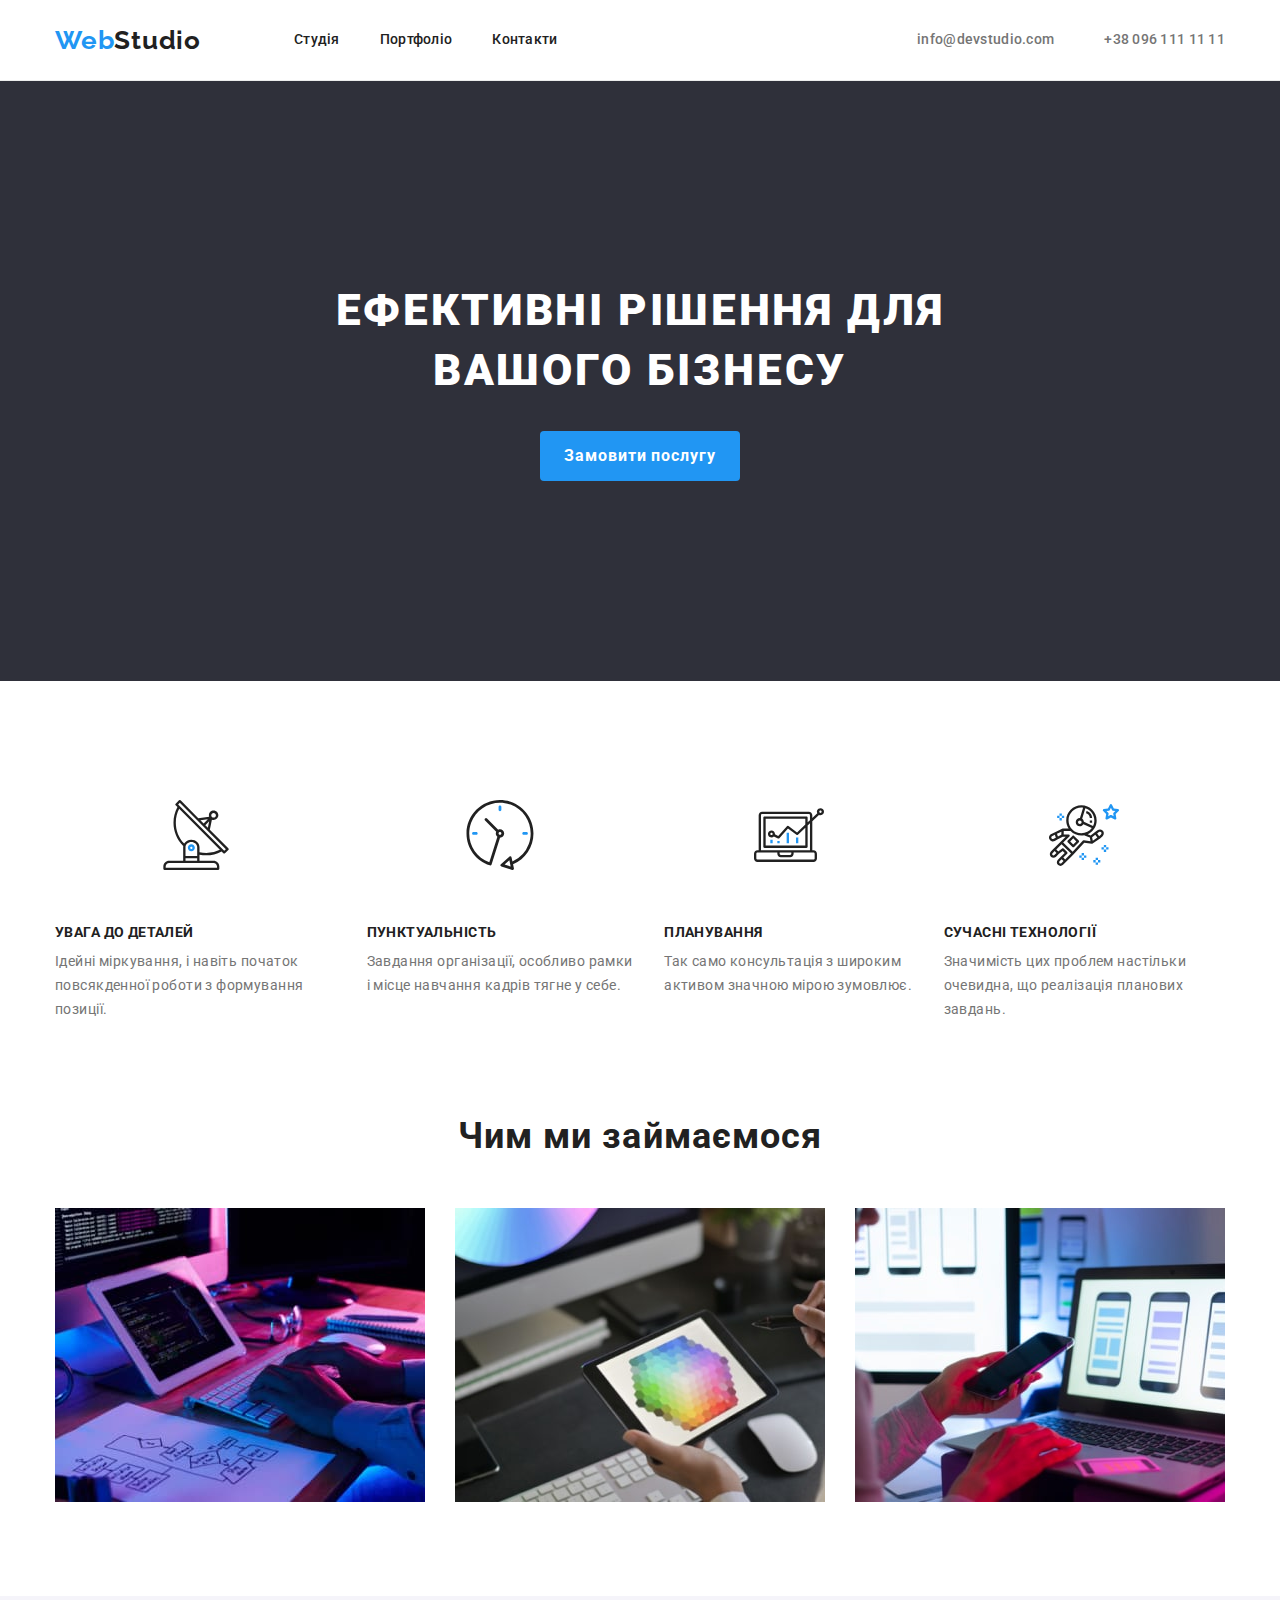
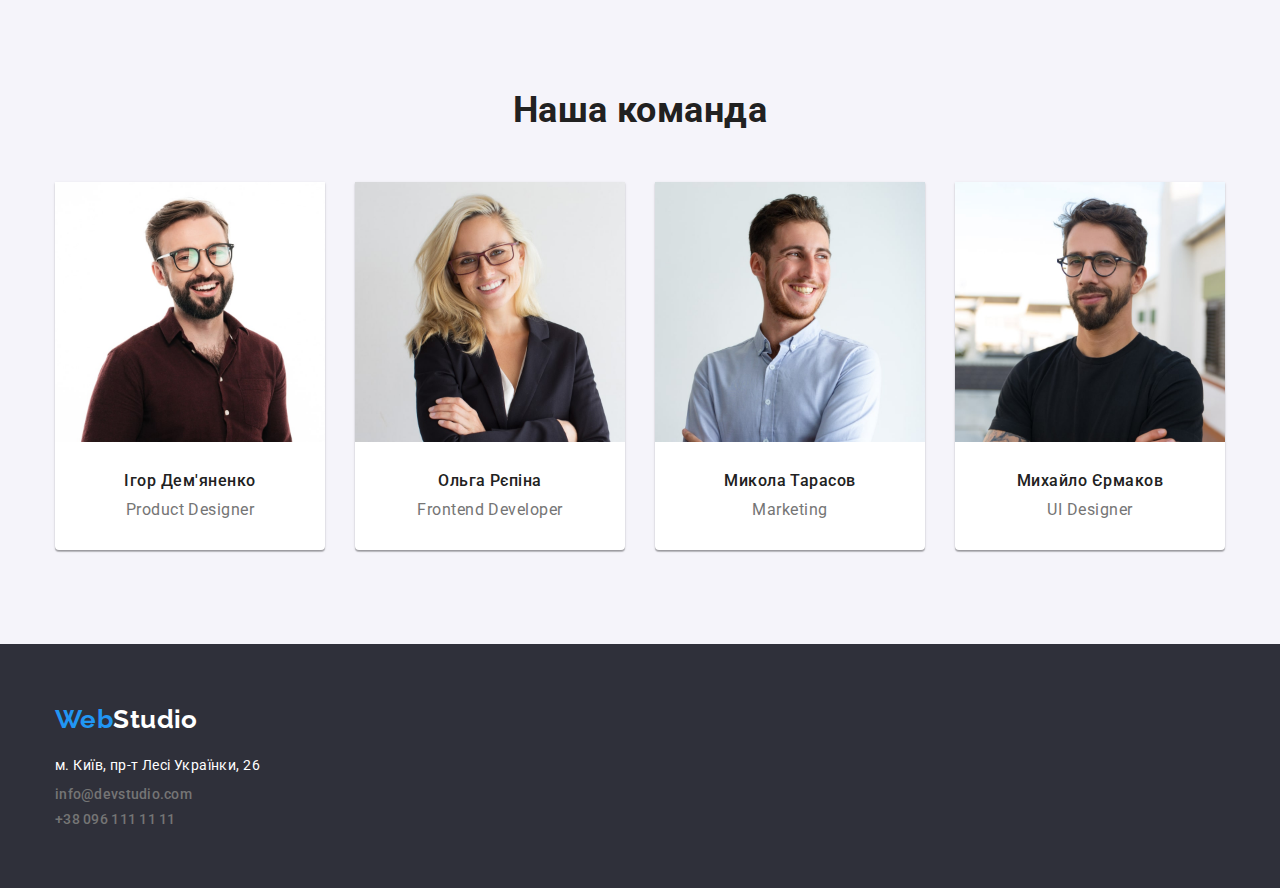
==== commit e7dbe127: "ef" ====
--- a/index.html
+++ b/index.html
@@ -23,7 +23,8 @@
                     </ul>
                 </nav>
                 <ul class="mail-tell">
-                    <li class="item"><a href="mailto:info@devstudio.com" class="address-link">info@devstudio.com</a></li>
+                    <li class="item">
+                        <a href="mailto:info@devstudio.com" class="address-link">info@devstudio.com</a></li>
                     <li class="item"><a href="tell:+380961111111" class="address-link">+38 096 111 11 11</a></li>
                     </ul>
             </div>
@@ -39,19 +40,19 @@
                 <div class="container">
                     <h2 class="unknown">Всі наші плюси</h2>
                     <ul class="topic-list">
-                    <li class="list-title">
+                    <li class="list-title"><div class="hero-topic-svg"><svg width="70" height="70" class="hero-svg"><use href="./images/symbol_defs.svg#antenna"></use></svg></div>
                         <h2 class="main-title">УВАГА ДО ДЕТАЛЕЙ</h2>
                         <p class="second-title">Ідейні міркування, і навіть початок повсякденної роботи з формування позиції.</p>
                     </li>
-                    <li class="list-title">
+                    <li class="list-title"><div class="hero-topic-svg"><svg width="70" height="70" class="hero-svg"><use href="./images/symbol_defs.svg#clock"></use></svg></div>
                         <h2 class="main-title">ПУНКТУАЛЬНІСТЬ</h2>
                         <p class="second-title">Завдання організації, особливо рамки і місце навчання кадрів тягне у себе.</p>
                     </li>
-                    <li class="list-title">
+                    <li class="list-title"><div class="hero-topic-svg"><svg  width="70" height="70" class="hero-svg"><use href="./images/symbol_defs.svg#diagram"></use></svg></div>
                         <h2 class="main-title">ПЛАНУВАННЯ</h2>
                         <p class="second-title">Так само консультація з широким активом значною мірою зумовлює.</p>
                     </li>
-                    <li class="list-title">
+                    <li class="list-title"><div class="hero-topic-svg"><svg width="70" height="70" class="hero-svg"><use href="./images/symbol_defs.svg#astronaut"></use></svg></div>
                         <h2 class="main-title">СУЧАСНІ ТЕХНОЛОГІЇ</h2>
                         <p class="second-title">Значимість цих проблем настільки очевидна, що реалізація планових завдань.</p>
                     </li> 
--- a/css/styles.css
+++ b/css/styles.css
@@ -197,6 +197,8 @@
 .hero-topic {
      padding: 94px 0;
 }
+
+
 /* ------------------HERO_TOPIC_---------- */ 
 
 .unknown {
@@ -223,6 +225,16 @@
     letter-spacing: 0.03em;
     color: var(--color-p-text);
 }
+.hero-topic-svg {
+    display: flex;
+    align-items: center;
+    justify-content: center;
+    height: 120px;
+    margin-bottom: 30px;
+    border-radius: 4px;
+}
+
+
 /* -----------------What we are do------------ */
 .about {
     padding-bottom: 94px;
